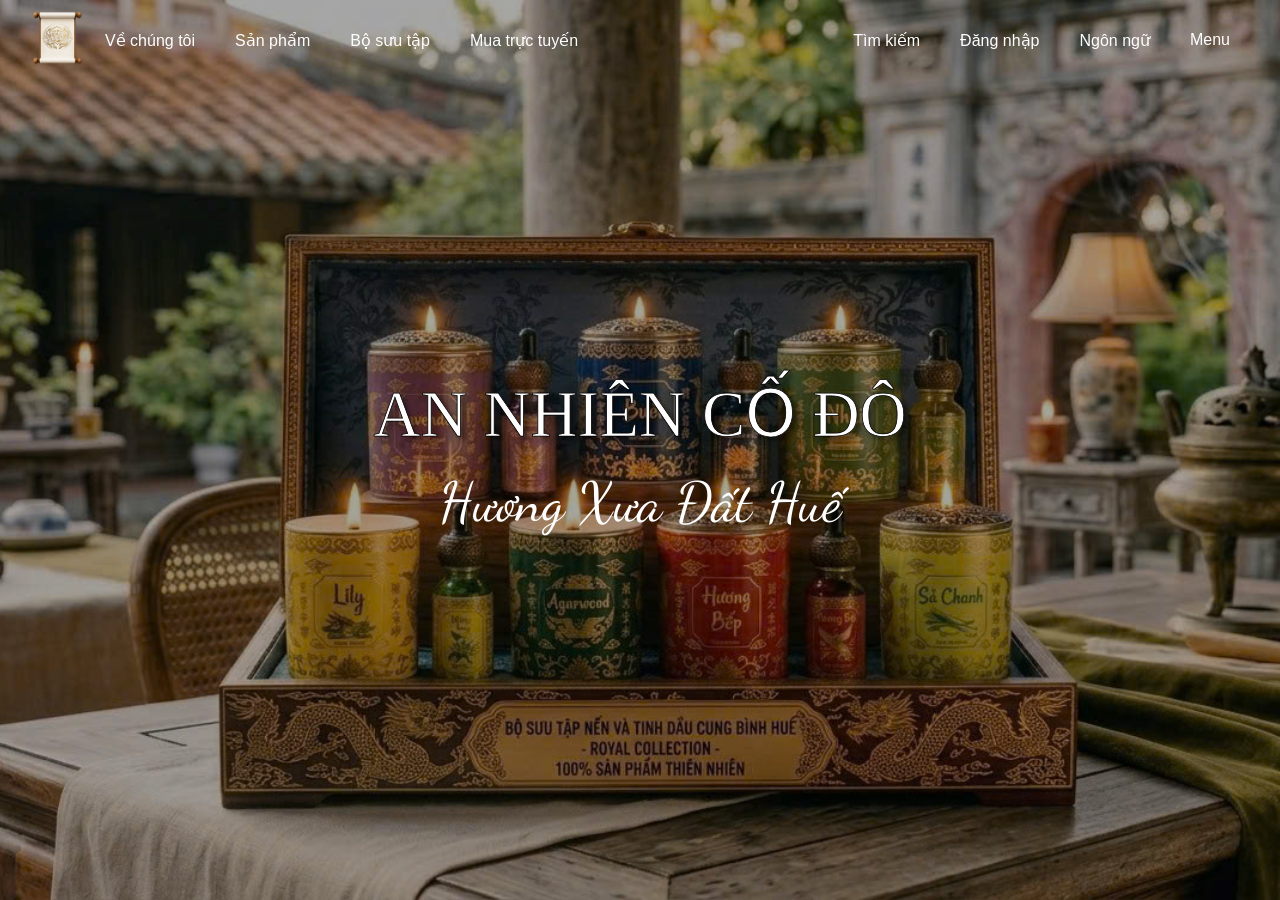
==== index.html @ 8c4b36f2 "code 1" ====
<!DOCTYPE html>
<html lang="vi-VN">
<head>
    <link rel="preconnect" href="https://fonts.googleapis.com">
    <link rel="preconnect" href="https://fonts.gstatic.com" crossorigin>
    <link href="https://fonts.googleapis.com/css2?family=Dancing+Script:wght@400..700&family=Merriweather:ital,opsz,wght@0,18..144,300..900;1,18..144,300..900&display=swap" rel="stylesheet">
    <meta charset="UTF-8">
    <meta name="viewport" content="width=device-width, initial-scale=1.0">
    <link rel="icon" type="image/x-con" href="image/favicon-removebg-preview.png" width="100px" height="100px">
    <link rel="stylesheet" href="style.css">
    <title>An Nhiên Cố Đô</title>
</head>
<body>
    <div class="thanh-dieu-huong">
        <ul class="navbar">
            <li>
                <a href="#">
                    <img src="image/logo_new.png" alt="An Nhiên Cố Đô" class="logo-img" width="55px" height="55px">
                </a>
            </li>
            <li class="nav-item"><a href="#">Về chúng tôi</a></li>
            <li class="nav-item"><a href="#">Sản phẩm</a></li>
            <li class="nav-item"><a href="#">Bộ sưu tập</a></li>
            <li class="nav-item"><a href="#">Mua trực tuyến</a></li>
    
            <!-- Thay chữ thành icon -->
            <li class="nav-item search-start"><a href="#">Tìm kiếm</a></li>
            <li class="nav-item"><a href="#">Đăng nhập</a></li>
            <li class="nav-item dropdown">
                <a href="#" class="btn">Ngôn ngữ</a>
                <div class="content">
                    <a href="#">Việt</a>
                    <a href="#">Anh</a>
                </div>
            </li>
            <li class="nav-item"><a href="#">Menu</a></li>
        </ul>
    </div>

    <div class="hero-section">
        <img src="image/main_background_1.jpg" alt="bộ sản phẩm nến thơm an nhiên cố đô" class="hero_bg">
        <!-- <img src="/image/main_background_2.jpg" alt="bộ sản phẩm nến thơm an nhiên cố đô 2" class="hero_bg"> -->
    </div>
    <div class="overlay"></div>
    <div class="title">
        <h1 id="big_heading">AN NHIÊN CỐ ĐÔ</h1>
        <p id="small_heading">Hương Xưa Đất Huế</p>
    </div>
</body>
</html>
---- style.css ----
/* --- Cấu trúc chung --- */
* {
    margin: 0;
    padding: 0;
    box-sizing: border-box;
}

body {
    font-family: 'Segoe UI', Tahoma, Geneva, Verdana, sans-serif;
    overflow-x: hidden; 
}

.navbar {
    list-style-type: none;
    display: flex;
    align-items: center;
    /* gap: 10px; */
    padding: 0 30px; 
    margin: 0;
    background-color: transparent; 
    width: 100%;
    height: 80px; 
    position: absolute;
    top: 0;
    left: 0;
    z-index: 1000;
}

.navbar .nav-item {
    position: relative; 
    display: flex;
    align-items: center;
    height: 100%; 
}

.navbar .nav-item a {
    position: relative;
    display: flex;
    align-items: center;
    justify-content: center;
    height: 100%; 
    padding: 0 20px; 
    color: #fff;
    text-decoration: none;
    z-index: 2; 
}

.navbar .nav-item::before {
    content: '';
    position: absolute;
    top: 0; 
    left: 0;
    width: 100%;
    height: 0; 
    background-color: rgba(255, 255, 255, 0.25); 
    transition: height 0.1s ease-in-out; 
    z-index: 1; 
}

.navbar .nav-item:hover::before {
    height: 100%; 
}

.search-start {
    margin-left: auto; 
}

a {
    text-decoration: none;
    color: #fff; 
}

.dropdown {
    position: relative;
}

.dropdown .content {
    display: none;
    position: absolute;
    top: 100%;
    left: 0;
    background-color: #fff; 
    box-shadow: 0px 8px 16px rgba(0,0,0,0.2);
    min-width: 120px;
    z-index: 1;
    border-radius: 4px;
    flex-direction: column;
}

.dropdown .content a {
    padding: 10px 15px;
    display: block;
    color: #c98d02; 
    white-space: nowrap;
}

.dropdown .content a:hover {
    background-color: #f1f1f1;
}

.dropdown:hover .content {
    display: flex;
}

/* --- ẢNH NỀN & herosection --- */
.hero-section {
    position: relative;
    width: 100%;
    height: 100vh; 
    overflow: hidden;
}

.hero_bg {
    position: absolute;
    top: 0;
    left: 0;
    width: 100%;
    height: 100%;
    object-fit: cover; 
    z-index: 0; 
}

.overlay {
    position: absolute;
    top: 0;
    left: 0;
    width: 100%;
    height: 100%;
    background-color: rgba(0, 0, 0, 0.35); 
    z-index: 1; 
}

.title {
    position: absolute;
    top: 50%;
    left: 50%;
    transform: translate(-50%, -50%); 
    text-align: center;
    color: #fff;
    z-index: 2; 
}

#big_heading {
    font-family: Playfair Display;
    font-size: 65px;
    -webkit-text-stroke: 0.75px #000000;
    font-weight: 500;
    line-height: 150%;
    text-shadow: 4px 4px 5px rgba(0, 0, 0, 0.45);
    margin-bottom: 5px;
}

#small_heading {
    font-family: Dancing Script;
    font-size: 55px;
}
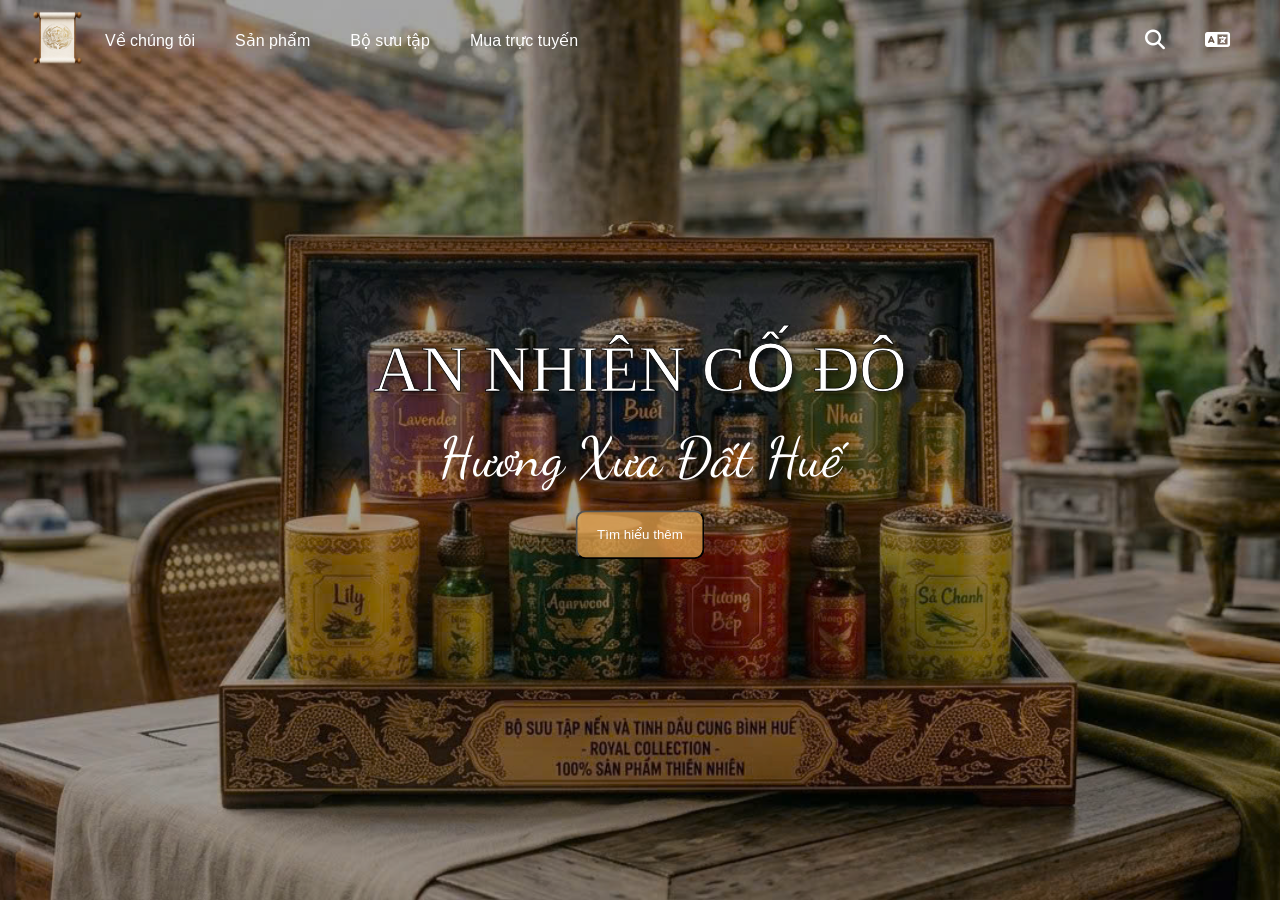
==== commit d2695c23: "Add files via upload" ====
--- a/index.html
+++ b/index.html
@@ -6,15 +6,16 @@
     <link href="https://fonts.googleapis.com/css2?family=Dancing+Script:wght@400..700&family=Merriweather:ital,opsz,wght@0,18..144,300..900;1,18..144,300..900&display=swap" rel="stylesheet">
     <meta charset="UTF-8">
     <meta name="viewport" content="width=device-width, initial-scale=1.0">
-    <link rel="icon" type="image/x-con" href="image/favicon-removebg-preview.png" width="100px" height="100px">
+    <link rel="icon" type="image/png" href="image/favicon-removebg-preview.png">
     <link rel="stylesheet" href="style.css">
     <title>An Nhiên Cố Đô</title>
+    <link rel="stylesheet" href="https://cdnjs.cloudflare.com/ajax/libs/font-awesome/6.4.0/css/all.min.css">
 </head>
 <body>
     <div class="thanh-dieu-huong">
         <ul class="navbar">
             <li>
-                <a href="#">
+                <a href="#" class="image-card">
                     <img src="image/logo_new.png" alt="An Nhiên Cố Đô" class="logo-img" width="55px" height="55px">
                 </a>
             </li>
@@ -24,16 +25,19 @@
             <li class="nav-item"><a href="#">Mua trực tuyến</a></li>
     
             <!-- Thay chữ thành icon -->
-            <li class="nav-item search-start"><a href="#">Tìm kiếm</a></li>
-            <li class="nav-item"><a href="#">Đăng nhập</a></li>
+            <li class="nav-item search-start">
+                <a href="#"><i class="fa-solid fa-magnifying-glass"></i></a>
+            </li>
+            <!-- <li class="nav-item">
+                <a href="#"><i class="fa-regular fa-user"></i></a>
+            </li> -->
             <li class="nav-item dropdown">
-                <a href="#" class="btn">Ngôn ngữ</a>
+                <a href="#"><i class="fa-solid fa-language"></i></a>
                 <div class="content">
                     <a href="#">Việt</a>
                     <a href="#">Anh</a>
                 </div>
             </li>
-            <li class="nav-item"><a href="#">Menu</a></li>
         </ul>
     </div>
 
@@ -45,6 +49,7 @@
     <div class="title">
         <h1 id="big_heading">AN NHIÊN CỐ ĐÔ</h1>
         <p id="small_heading">Hương Xưa Đất Huế</p>
+        <button class="CTA">Tìm hiểu thêm</button>
     </div>
 </body>
 </html>
--- a/style.css
+++ b/style.css
@@ -153,4 +153,39 @@
 #small_heading {
     font-family: Dancing Script;
     font-size: 55px;
-}+}
+
+li a i { /* icons scale */
+    font-size: 20px;
+}
+
+.CTA {
+    background-color: rgba(223,161,76, 0.75);
+    color: #fff;
+    margin: 20px;
+    padding: 15px 20px;
+    border-radius: 10px;
+    transition: all 0.5s ease;
+}
+
+.CTA:hover {
+    transform: scale(1.10);
+    background-color: rgba(223,161,76, 1);
+    cursor: pointer;
+}
+
+.image-card {
+    display: inline-block;
+    overflow: hidden;
+    border-radius: 10%;
+}
+
+.logo-img {
+    display: block;
+    transition: transform 0.3s ease-in-out;
+}
+
+.image-card:hover .logo-img {
+    transform: scale(1.05);
+}
+/* css cua test.html */
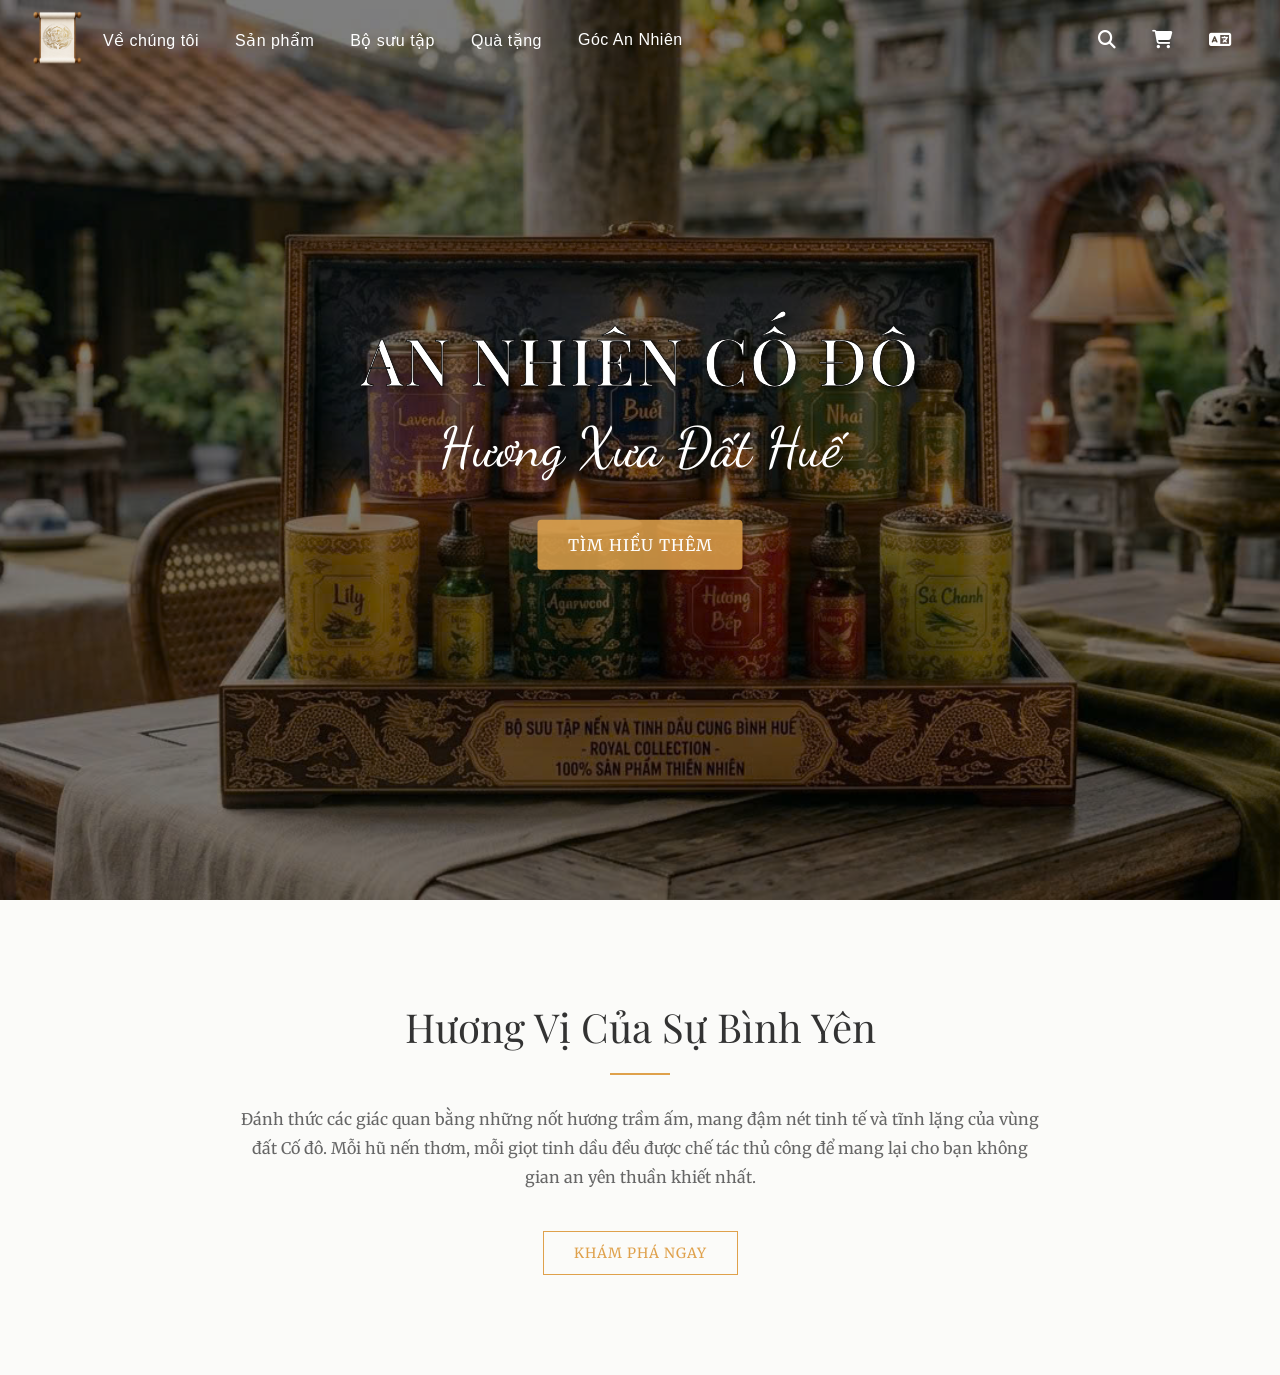
==== commit 3dea6510: "Add files via upload" ====
--- a/index.html
+++ b/index.html
@@ -1,55 +1,73 @@
-<!DOCTYPE html>
-<html lang="vi-VN">
-<head>
-    <link rel="preconnect" href="https://fonts.googleapis.com">
-    <link rel="preconnect" href="https://fonts.gstatic.com" crossorigin>
-    <link href="https://fonts.googleapis.com/css2?family=Dancing+Script:wght@400..700&family=Merriweather:ital,opsz,wght@0,18..144,300..900;1,18..144,300..900&display=swap" rel="stylesheet">
-    <meta charset="UTF-8">
-    <meta name="viewport" content="width=device-width, initial-scale=1.0">
-    <link rel="icon" type="image/png" href="image/favicon-removebg-preview.png">
-    <link rel="stylesheet" href="style.css">
-    <title>An Nhiên Cố Đô</title>
-    <link rel="stylesheet" href="https://cdnjs.cloudflare.com/ajax/libs/font-awesome/6.4.0/css/all.min.css">
-</head>
-<body>
-    <div class="thanh-dieu-huong">
-        <ul class="navbar">
-            <li>
-                <a href="#" class="image-card">
-                    <img src="image/logo_new.png" alt="An Nhiên Cố Đô" class="logo-img" width="55px" height="55px">
-                </a>
-            </li>
-            <li class="nav-item"><a href="#">Về chúng tôi</a></li>
-            <li class="nav-item"><a href="#">Sản phẩm</a></li>
-            <li class="nav-item"><a href="#">Bộ sưu tập</a></li>
-            <li class="nav-item"><a href="#">Mua trực tuyến</a></li>
-    
-            <!-- Thay chữ thành icon -->
-            <li class="nav-item search-start">
-                <a href="#"><i class="fa-solid fa-magnifying-glass"></i></a>
-            </li>
-            <!-- <li class="nav-item">
-                <a href="#"><i class="fa-regular fa-user"></i></a>
-            </li> -->
-            <li class="nav-item dropdown">
-                <a href="#"><i class="fa-solid fa-language"></i></a>
-                <div class="content">
-                    <a href="#">Việt</a>
-                    <a href="#">Anh</a>
-                </div>
-            </li>
-        </ul>
-    </div>
-
-    <div class="hero-section">
-        <img src="image/main_background_1.jpg" alt="bộ sản phẩm nến thơm an nhiên cố đô" class="hero_bg">
-        <!-- <img src="/image/main_background_2.jpg" alt="bộ sản phẩm nến thơm an nhiên cố đô 2" class="hero_bg"> -->
-    </div>
-    <div class="overlay"></div>
-    <div class="title">
-        <h1 id="big_heading">AN NHIÊN CỐ ĐÔ</h1>
-        <p id="small_heading">Hương Xưa Đất Huế</p>
-        <button class="CTA">Tìm hiểu thêm</button>
-    </div>
-</body>
+<!DOCTYPE html>
+<html lang="vi-VN">
+<head>
+    <meta charset="UTF-8">
+    <meta name="viewport" content="width=device-width, initial-scale=1.0">
+    <title>Trang chủ | An Nhiên Cố Đô</title>
+    <link rel="icon" type="image/png" href="image/favicon-removebg-preview.png">
+    
+    <link rel="preconnect" href="https://fonts.googleapis.com">
+    <link rel="preconnect" href="https://fonts.gstatic.com" crossorigin>
+    <link href="https://fonts.googleapis.com/css2?family=Dancing+Script:wght@400..700&family=Merriweather:ital,opsz,wght@0,18..144,300..900;1,18..144,300..900&family=Playfair+Display:ital,wght@0,400..900;1,400..900&display=swap" rel="stylesheet">
+    
+    <link rel="stylesheet" href="https://cdnjs.cloudflare.com/ajax/libs/font-awesome/6.4.0/css/all.min.css">
+    <link rel="stylesheet" href="style.css">
+</head>
+<body>
+    <div class="thanh-dieu-huong">
+        <ul class="navbar">
+            <li>
+                <a href="index.html" class="image-card">
+                    <img src="image/logo_new.png" alt="An Nhiên Cố Đô" class="logo-img" width="55px" height="55px">
+                </a>
+            </li>
+            <li class="nav-item"><a href="ve-chung-toi.html">Về chúng tôi</a></li>
+            <li class="nav-item"><a href="san-pham.html">Sản phẩm</a></li>
+            <li class="nav-item"><a href="bo-suu-tap.html">Bộ sưu tập</a></li>
+            <li class="nav-item"><a href="qua-tang.html">Quà tặng</a></li>
+            <li class="nav-item"><a href="goc-an-nhien.html">Góc An Nhiên</a></li>
+    
+            <li class="nav-item search-start">
+                <a href="#"><i class="fa-solid fa-magnifying-glass"></i></a>
+            </li>
+            <!-- <li class="nav-item">
+                <a href="#"><i class="fa-regular fa-user"></i></a>
+            </li> -->
+            <li class="nav-item">
+                <a href="#"><i class="fa-solid fa-cart-shopping"></i></a>
+            </li>
+            <li class="nav-item dropdown">
+                <a href="#"><i class="fa-solid fa-language"></i></a>
+                <div class="content">
+                    <a href="#">Việt</a>
+                    <a href="#">Anh</a>
+                </div>
+            </li>
+        </ul>
+    </div>
+
+    <!-- Hero Section Phụ cho các trang con -->
+    <div class="hero-section" style="height: 100vh;">
+        <img src="image/main_background_1.jpg" alt="Trang chủ" class="hero_bg">
+        <div class="overlay" style="background-color: rgba(0, 0, 0, 0.5);"></div>
+        <div class="title" style="top: 50%;">
+            <h1 id="big_heading">AN NHIÊN CỐ ĐÔ</h1>
+            <p id="small_heading">Hương Xưa Đất Huế</p>
+            <button class="CTA">Tìm hiểu thêm</button>
+        </div>
+    </div>
+
+    <!-- Nội dung chính của trang -->
+    <section class="brand-story-preview">
+        <div class="story-content">
+            <h2 class="section-title">Hương Vị Của Sự Bình Yên</h2>
+            <div class="title-divider"></div>
+            <p class="section-desc">
+                Đánh thức các giác quan bằng những nốt hương trầm ấm, mang đậm nét tinh tế và tĩnh lặng của vùng đất Cố đô. Mỗi hũ nến thơm, mỗi giọt tinh dầu đều được chế tác thủ công để mang lại cho bạn không gian an yên thuần khiết nhất.
+            </p>
+            <a href="#" class="btn-outline">Khám Phá Ngay</a>
+        </div>
+    </section>
+
+</body>
 </html>
--- a/style.css
+++ b/style.css
@@ -1,4 +1,12 @@
 /* --- Cấu trúc chung --- */
+:root {
+    --primary-gold: #dfa14c;
+    --primary-gold-hover: #c98d02;
+    --dark-overlay: rgba(0, 0, 0, 0.35);
+    --text-dark: #333333;
+    --bg-light: #fbfbf9; /* Màu nền kem sữa cho các section sau */
+}
+
 * {
     margin: 0;
     padding: 0;
@@ -8,13 +16,14 @@
 body {
     font-family: 'Segoe UI', Tahoma, Geneva, Verdana, sans-serif;
     overflow-x: hidden; 
-}
-
+    background-color: var(--bg-light);
+}
+
+/* --- NAVBAR --- */
 .navbar {
     list-style-type: none;
     display: flex;
     align-items: center;
-    /* gap: 10px; */
     padding: 0 30px; 
     margin: 0;
     background-color: transparent; 
@@ -39,10 +48,12 @@
     align-items: center;
     justify-content: center;
     height: 100%; 
-    padding: 0 20px; 
+    padding: 0 18px; /* Tinh chỉnh nhẹ lại padding để chứa đủ các mục mới */
     color: #fff;
     text-decoration: none;
     z-index: 2; 
+    font-weight: 500;
+    letter-spacing: 0.5px;
 }
 
 .navbar .nav-item::before {
@@ -53,7 +64,7 @@
     width: 100%;
     height: 0; 
     background-color: rgba(255, 255, 255, 0.25); 
-    transition: height 0.1s ease-in-out; 
+    transition: height 0.2s ease-in-out; 
     z-index: 1; 
 }
 
@@ -90,7 +101,7 @@
 .dropdown .content a {
     padding: 10px 15px;
     display: block;
-    color: #c98d02; 
+    color: var(--primary-gold-hover); 
     white-space: nowrap;
 }
 
@@ -102,7 +113,7 @@
     display: flex;
 }
 
-/* --- ẢNH NỀN & herosection --- */
+/* --- ẢNH NỀN & HERO SECTION --- */
 .hero-section {
     position: relative;
     width: 100%;
@@ -126,7 +137,7 @@
     left: 0;
     width: 100%;
     height: 100%;
-    background-color: rgba(0, 0, 0, 0.35); 
+    background-color: var(--dark-overlay); 
     z-index: 1; 
 }
 
@@ -141,36 +152,44 @@
 }
 
 #big_heading {
-    font-family: Playfair Display;
+    font-family: 'Playfair Display', serif;
     font-size: 65px;
     -webkit-text-stroke: 0.75px #000000;
     font-weight: 500;
     line-height: 150%;
     text-shadow: 4px 4px 5px rgba(0, 0, 0, 0.45);
     margin-bottom: 5px;
+    letter-spacing: 2px;
 }
 
 #small_heading {
-    font-family: Dancing Script;
+    font-family: 'Dancing Script', cursive;
     font-size: 55px;
-}
-
-li a i { /* icons scale */
-    font-size: 20px;
+    margin-bottom: 20px;
+}
+
+li a i { 
+    font-size: 18px; /* Tinh chỉnh lại kích thước icon cho cân đối */
 }
 
 .CTA {
-    background-color: rgba(223,161,76, 0.75);
+    background-color: rgba(223,161,76, 0.85); /* Tăng nhẹ độ đậm mặc định */
     color: #fff;
     margin: 20px;
-    padding: 15px 20px;
-    border-radius: 10px;
-    transition: all 0.5s ease;
+    padding: 15px 30px;
+    border: none;
+    font-family: 'Merriweather', serif;
+    font-size: 16px;
+    border-radius: 4px; /* Chuyển về bo góc nhẹ nhàng, sang trọng hơn */
+    transition: all 0.4s ease;
+    text-transform: uppercase;
+    letter-spacing: 1px;
 }
 
 .CTA:hover {
-    transform: scale(1.10);
+    transform: translateY(-3px); /* Thay vì scale, dùng translateY để tạo hiệu ứng thanh lịch hơn */
     background-color: rgba(223,161,76, 1);
+    box-shadow: 0 10px 20px rgba(0,0,0,0.2);
     cursor: pointer;
 }
 
@@ -188,4 +207,56 @@
 .image-card:hover .logo-img {
     transform: scale(1.05);
 }
-/* css cua test.html */
+
+/* --- SECTION MẪU: CÂU CHUYỆN THƯƠNG HIỆU --- */
+.brand-story-preview {
+    padding: 100px 20px;
+    display: flex;
+    justify-content: center;
+    align-items: center;
+    text-align: center;
+}
+
+.story-content {
+    max-width: 800px;
+}
+
+.section-title {
+    font-family: 'Playfair Display', serif;
+    font-size: 40px;
+    color: var(--text-dark);
+    font-weight: 400;
+    margin-bottom: 20px;
+}
+
+.title-divider {
+    width: 60px;
+    height: 2px;
+    background-color: var(--primary-gold);
+    margin: 0 auto 30px auto;
+}
+
+.section-desc {
+    font-family: 'Merriweather', serif;
+    font-size: 16px;
+    line-height: 1.8;
+    color: #666;
+    margin-bottom: 40px;
+}
+
+.btn-outline {
+    display: inline-block;
+    padding: 12px 30px;
+    border: 1px solid var(--primary-gold);
+    color: var(--primary-gold);
+    font-family: 'Merriweather', serif;
+    text-transform: uppercase;
+    font-size: 14px;
+    letter-spacing: 1px;
+    transition: all 0.4s ease;
+}
+
+.btn-outline:hover {
+    background-color: var(--primary-gold);
+    color: #fff;
+}
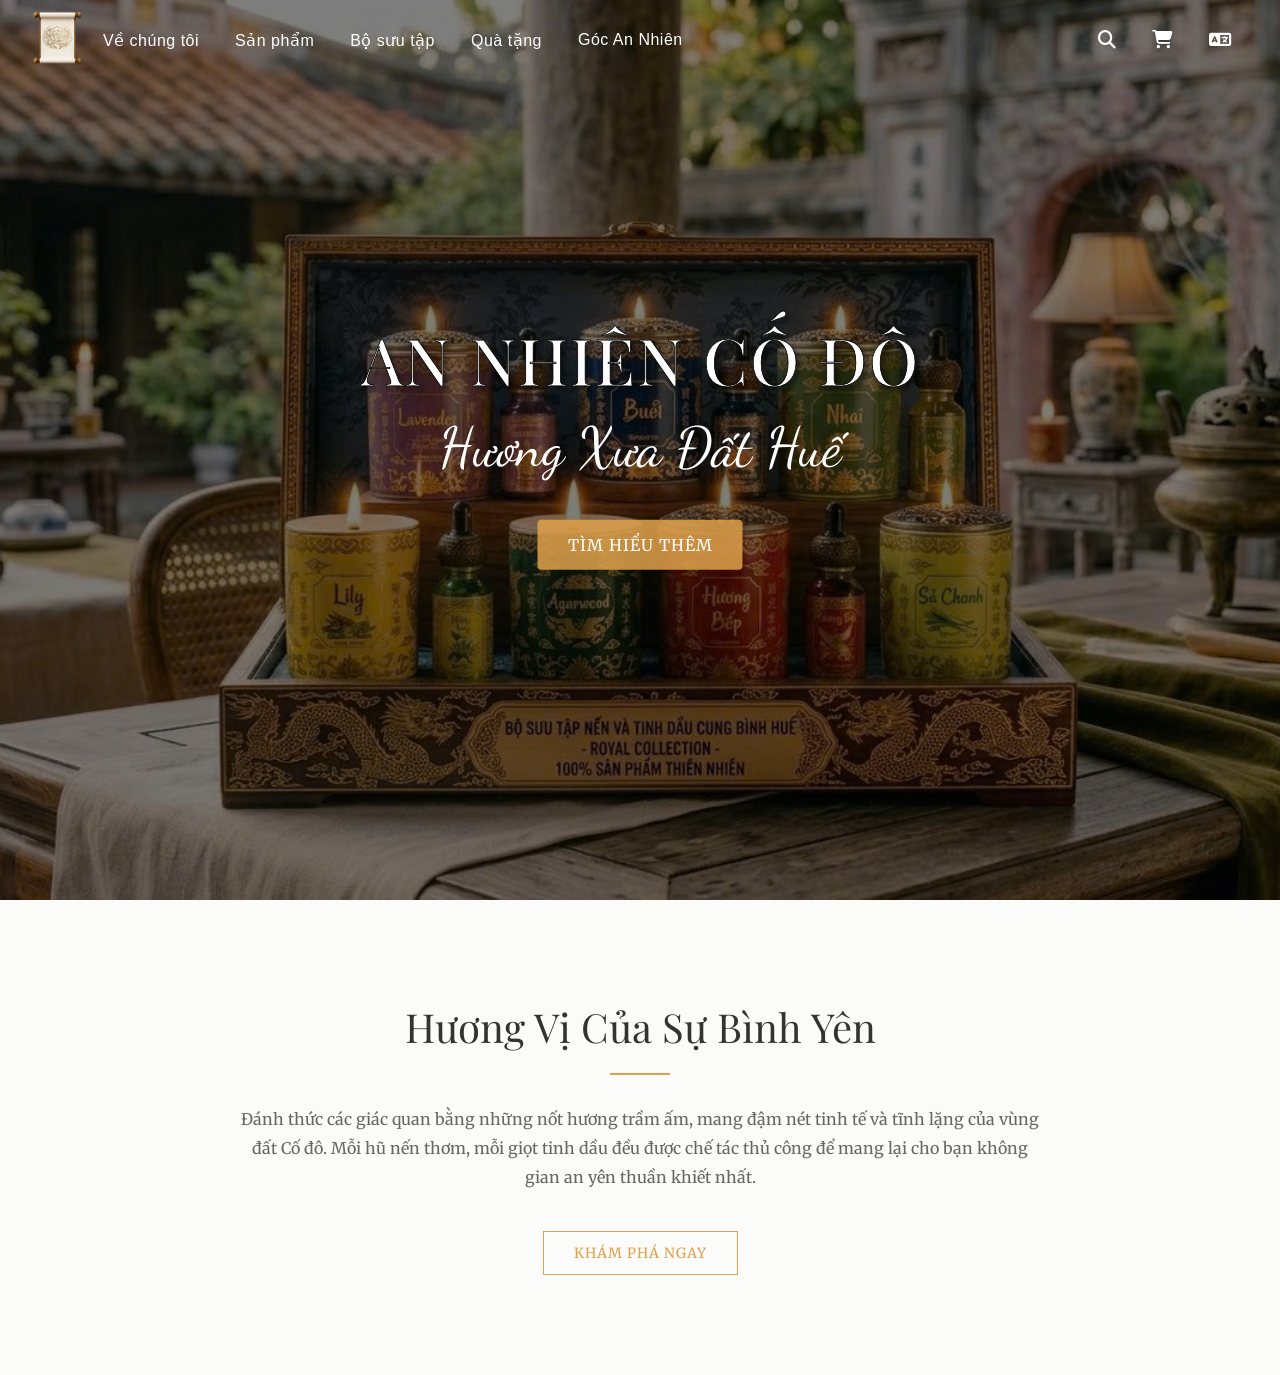
==== commit bb7b77cb: "Add files via upload" ====
--- a/index.html
+++ b/index.html
@@ -5,11 +5,9 @@
     <meta name="viewport" content="width=device-width, initial-scale=1.0">
     <title>Trang chủ | An Nhiên Cố Đô</title>
     <link rel="icon" type="image/png" href="image/favicon-removebg-preview.png">
-    
     <link rel="preconnect" href="https://fonts.googleapis.com">
     <link rel="preconnect" href="https://fonts.gstatic.com" crossorigin>
     <link href="https://fonts.googleapis.com/css2?family=Dancing+Script:wght@400..700&family=Merriweather:ital,opsz,wght@0,18..144,300..900;1,18..144,300..900&family=Playfair+Display:ital,wght@0,400..900;1,400..900&display=swap" rel="stylesheet">
-    
     <link rel="stylesheet" href="https://cdnjs.cloudflare.com/ajax/libs/font-awesome/6.4.0/css/all.min.css">
     <link rel="stylesheet" href="style.css">
 </head>
@@ -21,11 +19,11 @@
                     <img src="image/logo_new.png" alt="An Nhiên Cố Đô" class="logo-img" width="55px" height="55px">
                 </a>
             </li>
-            <li class="nav-item"><a href="ve-chung-toi.html">Về chúng tôi</a></li>
-            <li class="nav-item"><a href="san-pham.html">Sản phẩm</a></li>
-            <li class="nav-item"><a href="bo-suu-tap.html">Bộ sưu tập</a></li>
-            <li class="nav-item"><a href="qua-tang.html">Quà tặng</a></li>
-            <li class="nav-item"><a href="goc-an-nhien.html">Góc An Nhiên</a></li>
+            <li class="nav-item hide-on-mobile"><a href="ve-chung-toi.html">Về chúng tôi</a></li>
+            <li class="nav-item hide-on-mobile"><a href="san-pham.html">Sản phẩm</a></li>
+            <li class="nav-item hide-on-mobile"><a href="bo-suu-tap.html">Bộ sưu tập</a></li>
+            <li class="nav-item hide-on-mobile"><a href="qua-tang.html">Quà tặng</a></li>
+            <li class="nav-item hide-on-mobile"><a href="goc-an-nhien.html">Góc An Nhiên</a></li>
     
             <li class="nav-item search-start">
                 <a href="#"><i class="fa-solid fa-magnifying-glass"></i></a>
@@ -36,12 +34,15 @@
             <li class="nav-item">
                 <a href="#"><i class="fa-solid fa-cart-shopping"></i></a>
             </li>
-            <li class="nav-item dropdown">
+            <li class="nav-item dropdown hide-on-mobile">
                 <a href="#"><i class="fa-solid fa-language"></i></a>
                 <div class="content">
                     <a href="#">Việt</a>
                     <a href="#">Anh</a>
                 </div>
+            </li>
+            <li class="nav-item menu-toggle">
+                <a href="#"><i class="fa-solid fa-bars"></i></a>
             </li>
         </ul>
     </div>
@@ -69,5 +70,33 @@
         </div>
     </section>
 
+    <!-- menu cho dt -->
+    <div class="sidebar-overlay" id="sidebarOverlay"></div>
+    <div class="sidebar-menu" id="sidebarMenu">
+        <div class="sidebar-header">
+            <img src="image/logo.jpg" alt="Logo" width="45" height="55">
+            <button class="close-btn" id="closeSidebar"><i class="fa-solid fa-xmark"></i></button>
+        </div>
+        <ul class="sidebar-nav">
+            <li>
+                <a href="ve-chung-toi.html">Về chúng tôi</a>
+            </li>
+            <li>
+                <a href="san-pham.html">Sản phẩm</a>
+            </li>
+            <li>
+                <a href="bo-suu-tap.html">Bộ sưu tập</a>
+            </li>
+            <li>
+                <a href="qua-tang.html">Quà tặng</a>
+            </li>
+            <li>
+                <a href="goc-an-nhien.html">Góc An Nhiên</a></li>
+            <li style="margin-top: 20px; border-top: 1px solid #ddd; padding-top: 20px;">
+                <a href="#"><i class="fa-solid fa-language"></i> Ngôn ngữ (VN)</a>
+            </li>
+        </ul>
+    </div>
+    <script src="main.js"></script>
 </body>
 </html>
--- a/style.css
+++ b/style.css
@@ -29,7 +29,7 @@
     background-color: transparent; 
     width: 100%;
     height: 80px; 
-    position: absolute;
+    position: fixed;
     top: 0;
     left: 0;
     z-index: 1000;
@@ -259,4 +259,180 @@
 .btn-outline:hover {
     background-color: var(--primary-gold);
     color: #fff;
+}
+
+/* --- NÚT MENU (Ẩn trên máy tính) --- */
+.menu-toggle {
+    display: none !important;
+}
+
+/* --- SIDEBAR MENU STYLE --- */
+.sidebar-menu {
+    position: fixed;
+    top: 0;
+    right: -300px; 
+    width: 260px;
+    height: 100vh;
+    background-color: var(--bg-light); 
+    box-shadow: -5px 0 15px rgba(0,0,0,0.1);
+    z-index: 2000; 
+    transition: right 0.4s ease-in-out;
+    padding: 20px;
+    display: flex;
+    flex-direction: column;
+}
+
+.sidebar-menu.active {
+    right: 0; 
+}
+
+.sidebar-header {
+    display: flex;
+    justify-content: space-between;
+    align-items: center;
+    margin-bottom: 30px;
+    padding-bottom: 15px;
+    border-bottom: 1px solid #e0e0e0;
+}
+
+.close-btn {
+    background: none;
+    border: none;
+    font-size: 26px;
+    color: var(--text-dark);
+    cursor: pointer;
+    transition: color 0.3s;
+}
+
+.close-btn:hover {
+    color: var(--primary-gold);
+}
+
+.sidebar-nav {
+    list-style: none;
+    padding: 0;
+    margin: 0;
+}
+
+.sidebar-nav li {
+    margin-bottom: 8px;
+}
+
+.sidebar-nav li a {
+    display: block; 
+    width: 100%;
+    padding: 14px 16px;
+    color: var(--text-dark);
+    font-size: 16px;
+    font-weight: 500;
+    text-decoration: none;
+    transition: all 0.3s ease;
+    font-family: 'Segoe UI', Tahoma, Geneva, Verdana, sans-serif;
+    border-radius: 6px;
+}
+
+.sidebar-nav li a:hover {
+    background-color: rgba(223, 161, 76, 0.12); 
+    color: var(--primary-gold-hover);
+    padding-left: 20px;
+}
+
+/* LỚP PHỦ TỐI NỀN (OVERLAY) */
+.sidebar-overlay {
+    position: fixed;
+    top: 0;
+    left: 0;
+    width: 100%;
+    height: 100vh;
+    background: rgba(0,0,0,0.6);
+    z-index: 1500; /* Nằm dưới sidebar nhưng trên website */
+    opacity: 0;
+    visibility: hidden;
+    transition: all 0.4s ease-in-out;
+}
+
+.sidebar-overlay.active {
+    opacity: 1;
+    visibility: visible;
+}
+
+/* --- RESPONSIVE CHO DI ĐỘNG --- */
+@media screen and (max-width: 768px) {
+    /* Hiện nút Menu 3 gạch */
+    .menu-toggle {
+        display: flex !important;
+    }
+    
+    /* Ẩn các mục chữ đi để không bị tràn thanh điều hướng */
+    .hide-on-mobile {
+        display: none !important;
+    }
+}
+
+/* --- RESPONSIVE CHO DI ĐỘNG (Dưới 768px) --- */
+@media screen and (max-width: 768px) {
+    .navbar {
+        padding: 0 15px;
+        height: 70px;
+    }
+
+    .navbar .nav-item a {
+        padding: 0 10px;
+        font-size: 14px;
+    }
+
+    .logo-img {
+        width: 40px !important;
+        height: 40px !important;
+    }
+
+    #big_heading {
+        font-size: 38px !important;
+        line-height: 1.2;
+        letter-spacing: 1px;
+    }
+
+    #small_heading {
+        font-size: 32px !important;
+        margin-bottom: 10px;
+    }
+
+    .title {
+        width: 90%;
+        padding: 0 10px;
+    }
+
+    .CTA {
+        padding: 12px 24px;
+        font-size: 14px;
+        margin: 15px 0 0 0;
+    }
+
+    .brand-story-preview {
+        padding: 60px 20px;
+    }
+
+    .section-title {
+        font-size: 28px !important;
+    }
+
+    .section-desc {
+        font-size: 15px;
+    }
+}
+
+/* --- RESPONSIVE CHO ĐIỆN THOẠI RẤT NHỎ (Dưới 480px) --- */
+@media screen and (max-width: 480px) {
+    /* Ẩn các chữ menu văn bản phức tạp, chỉ giữ lại Logo và các Icon chính nếu muốn giao diện cực kỳ tối giản */
+    .navbar .nav-item:not(.search-start):not(.dropdown) {
+        display: none; 
+    }
+
+    #big_heading {
+        font-size: 30px !important;
+    }
+
+    #small_heading {
+        font-size: 26px !important;
+    }
 }
